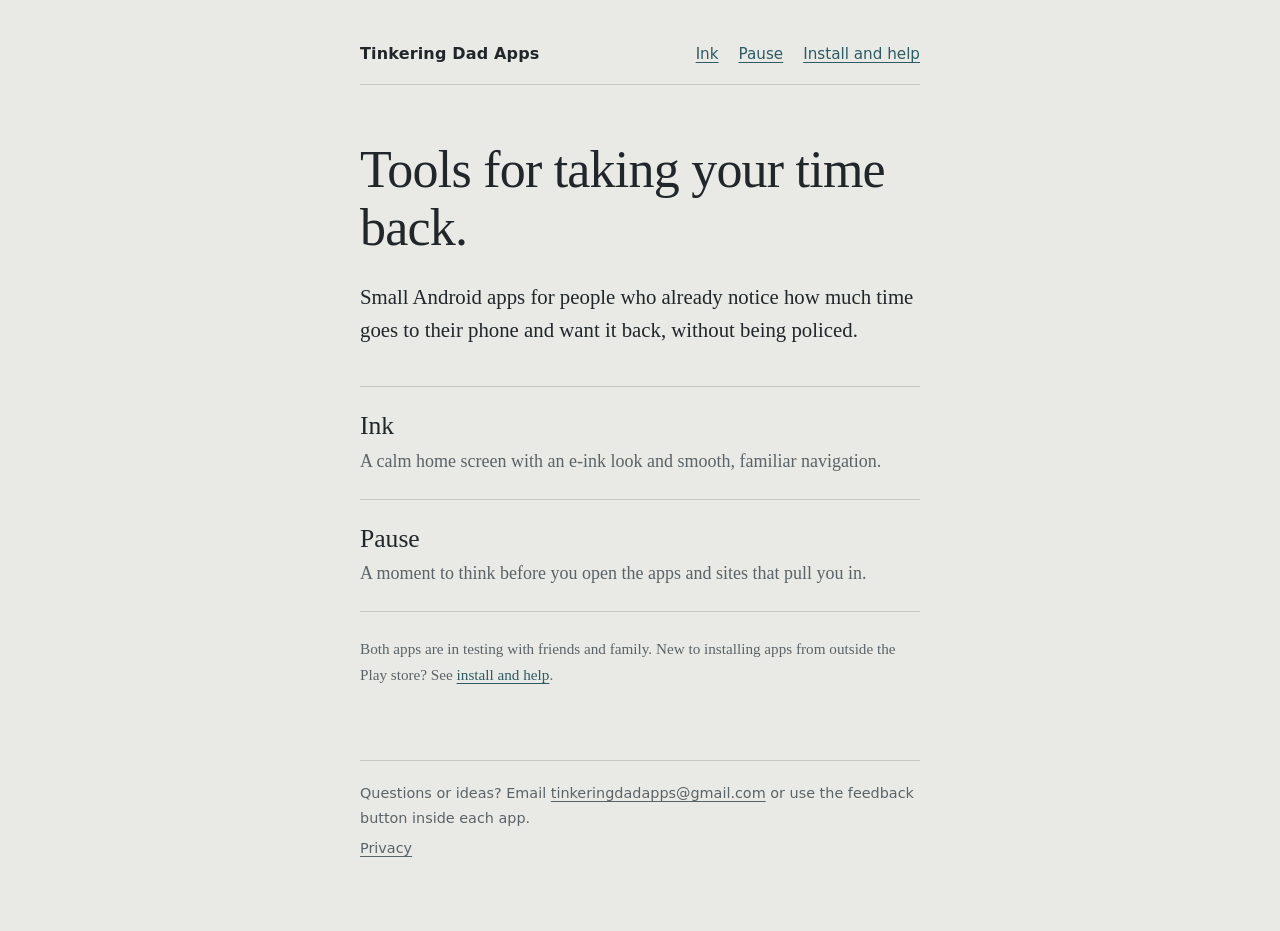
==== index.html @ a3c0f444 "Add site files" ====
<!doctype html><html lang="en"><head><meta charset="utf-8"><meta name="viewport" content="width=device-width, initial-scale=1"><link rel="stylesheet" href="style.css"><title>Tinkering Dad Apps</title><meta name="description" content="Small Android apps for taking your time back from your phone."></head><body><div class="wrap"><header class="site"><a class="name" href="index.html">Tinkering Dad Apps</a><nav><a href="ink.html">Ink</a><a href="pause.html">Pause</a><a href="help.html">Install and help</a></nav></header>
<main>
<h1>Tools for taking your time back.</h1>
<p class="lede">Small Android apps for people who already notice how much time goes to their phone and want it back, without being policed.</p>
<ul class="apps">
<li><a href="ink.html"><span class="t">Ink</span><span class="d">A calm home screen with an e-ink look and smooth, familiar navigation.</span></a></li>
<li><a href="pause.html"><span class="t">Pause</span><span class="d">A moment to think before you open the apps and sites that pull you in.</span></a></li>
</ul>
<p class="muted small" style="margin-top:1.5rem">Both apps are in testing with friends and family. New to installing apps from outside the Play store? See <a href="help.html">install and help</a>.</p>
</main><footer class="site"><p>Questions or ideas? Email <a href="mailto:tinkeringdadapps@gmail.com">tinkeringdadapps@gmail.com</a> or use the feedback button inside each app.</p><p><a href="privacy.html">Privacy</a></p></footer></div></body></html>
---- style.css ----
:root{
  --paper:#E9EAE5;
  --sheet:#F3F4F0;
  --ink:#20262A;
  --muted:#5A6368;
  --rule:#C3C7C1;
  --accent:#2E5A63;
  --serif:"Iowan Old Style","Palatino Linotype",Palatino,"Book Antiqua",Georgia,serif;
  --sans:system-ui,-apple-system,"Segoe UI",Roboto,sans-serif;
}
*{box-sizing:border-box}
html{-webkit-text-size-adjust:100%}
body{margin:0;background:var(--paper);color:var(--ink);font-family:var(--serif);font-size:1.125rem;line-height:1.7}
.wrap{max-width:38rem;margin:0 auto;padding:2.5rem 1.5rem 4rem}
header.site{display:flex;justify-content:space-between;align-items:baseline;gap:1rem;flex-wrap:wrap;padding-bottom:1rem;border-bottom:1px solid var(--rule);margin-bottom:3.5rem}
header.site a.name{font-family:var(--sans);font-size:1rem;font-weight:600;color:var(--ink);text-decoration:none;letter-spacing:.01em}
header.site nav{display:flex;gap:1.25rem;font-family:var(--sans);font-size:.95rem}
a{color:var(--accent);text-underline-offset:.2em}
a:hover{color:var(--ink)}
a:focus-visible,.button:focus-visible{outline:3px solid var(--accent);outline-offset:3px;border-radius:2px}
h1{font-size:clamp(2.25rem,7vw,3.25rem);line-height:1.12;font-weight:400;margin:0 0 1.5rem;letter-spacing:-.015em}
h2{font-size:1.5rem;line-height:1.3;font-weight:400;margin:3rem 0 .75rem}
p{margin:0 0 1.1rem}
.lede{font-size:1.3rem;line-height:1.55;color:var(--ink);margin-bottom:2.5rem}
.muted{color:var(--muted)}
.small{font-size:.95rem}
.apps{list-style:none;margin:0;padding:0;border-top:1px solid var(--rule)}
.apps li{border-bottom:1px solid var(--rule)}
.apps a{display:block;padding:1.4rem 0;text-decoration:none;color:var(--ink)}
.apps a:hover .t{text-decoration:underline;text-underline-offset:.2em}
.apps .t{display:block;font-size:1.6rem;line-height:1.3}
.apps .d{display:block;color:var(--muted);margin-top:.2rem}
.button{display:inline-block;font-family:var(--sans);font-size:1rem;font-weight:600;padding:.85rem 1.4rem;background:var(--ink);color:var(--sheet);text-decoration:none;border-radius:4px;margin:.5rem 0 1rem}
.button:hover{background:#000;color:#fff}
.note{background:var(--sheet);border:1px solid var(--rule);border-radius:4px;padding:1rem 1.25rem;font-size:1rem;margin:1.5rem 0}
.note p:last-child{margin-bottom:0}
ol.steps{padding-left:1.4rem;margin:0 0 1.5rem}
ol.steps li{margin-bottom:.9rem;padding-left:.3rem}
dl.faq dt{font-weight:600;margin-top:1.5rem}
dl.faq dd{margin:.25rem 0 0}
footer.site{margin-top:4.5rem;padding-top:1.25rem;border-top:1px solid var(--rule);font-family:var(--sans);font-size:.9rem;color:var(--muted)}
footer.site a{color:var(--muted)}
footer.site p{margin:0 0 .4rem}
@media (max-width:30rem){body{font-size:1.0625rem}.wrap{padding:1.5rem 1.25rem 3rem}header.site{margin-bottom:2.5rem}}
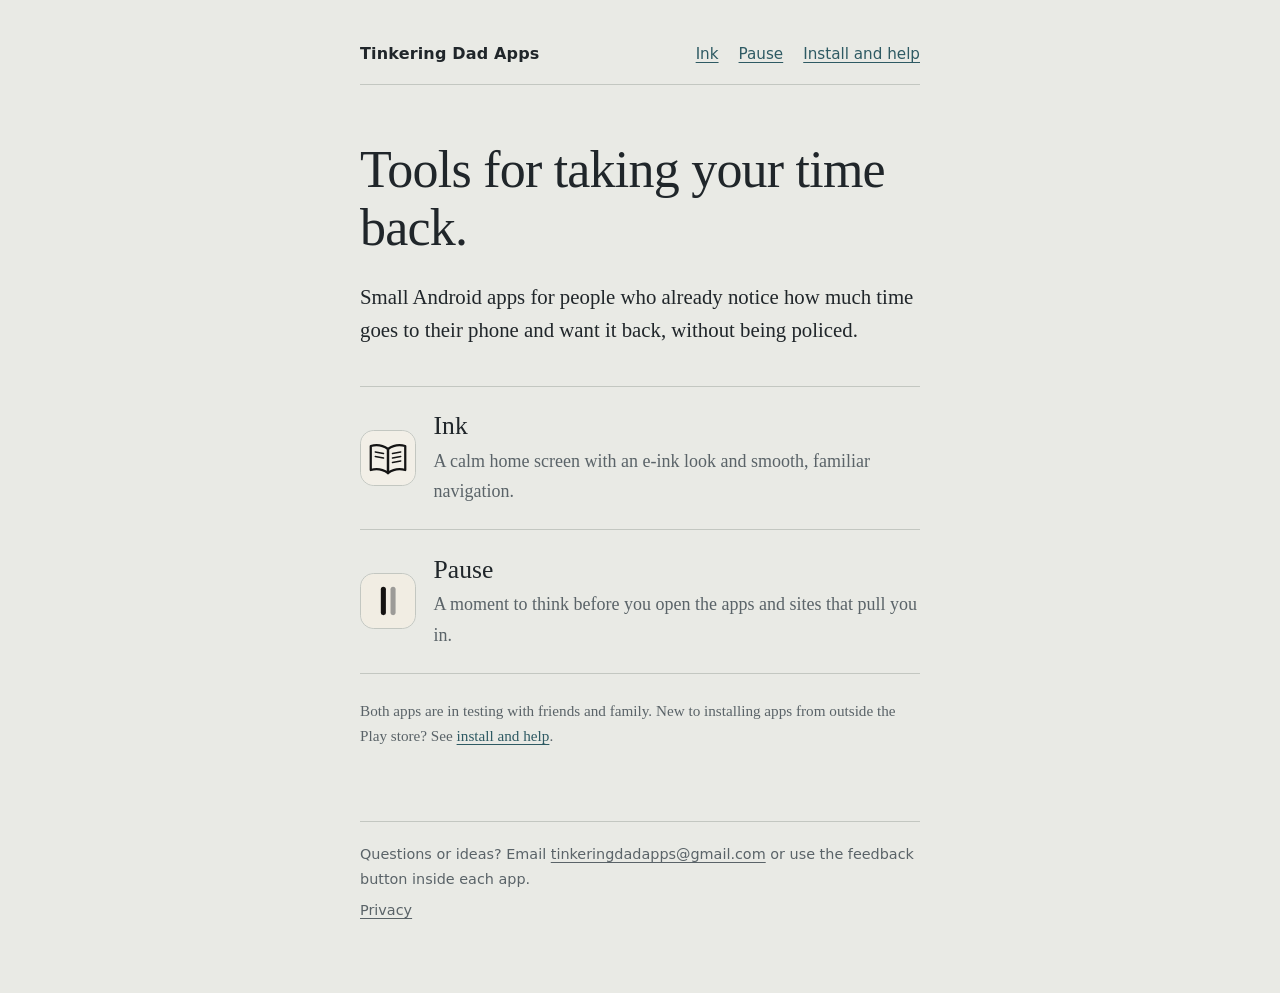
==== commit 67309186: "Add app icons, hold downloads until release, update Pause history text" ====
--- a/index.html
+++ b/index.html
@@ -3,8 +3,8 @@
 <h1>Tools for taking your time back.</h1>
 <p class="lede">Small Android apps for people who already notice how much time goes to their phone and want it back, without being policed.</p>
 <ul class="apps">
-<li><a href="ink.html"><span class="t">Ink</span><span class="d">A calm home screen with an e-ink look and smooth, familiar navigation.</span></a></li>
-<li><a href="pause.html"><span class="t">Pause</span><span class="d">A moment to think before you open the apps and sites that pull you in.</span></a></li>
+<li><a href="ink.html"><img class="ic" src="ink-icon.svg" alt="" width="56" height="56"><span class="txt"><span class="t">Ink</span><span class="d">A calm home screen with an e-ink look and smooth, familiar navigation.</span></span></a></li>
+<li><a href="pause.html"><img class="ic" src="pause-icon.svg" alt="" width="56" height="56"><span class="txt"><span class="t">Pause</span><span class="d">A moment to think before you open the apps and sites that pull you in.</span></span></a></li>
 </ul>
 <p class="muted small" style="margin-top:1.5rem">Both apps are in testing with friends and family. New to installing apps from outside the Play store? See <a href="help.html">install and help</a>.</p>
 </main><footer class="site"><p>Questions or ideas? Email <a href="mailto:tinkeringdadapps@gmail.com">tinkeringdadapps@gmail.com</a> or use the feedback button inside each app.</p><p><a href="privacy.html">Privacy</a></p></footer></div></body></html>
--- a/style.css
+++ b/style.css
@@ -26,12 +26,15 @@
 .small{font-size:.95rem}
 .apps{list-style:none;margin:0;padding:0;border-top:1px solid var(--rule)}
 .apps li{border-bottom:1px solid var(--rule)}
-.apps a{display:block;padding:1.4rem 0;text-decoration:none;color:var(--ink)}
+.apps a{display:flex;align-items:center;gap:1.1rem;padding:1.4rem 0;text-decoration:none;color:var(--ink)}
+.apps .ic{flex:none;width:3.5rem;height:3.5rem;border-radius:.85rem;border:1px solid var(--rule)}
+.apps .txt{display:block;min-width:0}
 .apps a:hover .t{text-decoration:underline;text-underline-offset:.2em}
 .apps .t{display:block;font-size:1.6rem;line-height:1.3}
 .apps .d{display:block;color:var(--muted);margin-top:.2rem}
 .button{display:inline-block;font-family:var(--sans);font-size:1rem;font-weight:600;padding:.85rem 1.4rem;background:var(--ink);color:var(--sheet);text-decoration:none;border-radius:4px;margin:.5rem 0 1rem}
 .button:hover{background:#000;color:#fff}
+.button.off,.button.off:hover{background:var(--sheet);color:var(--muted);border:1px solid var(--rule);cursor:default}
 .note{background:var(--sheet);border:1px solid var(--rule);border-radius:4px;padding:1rem 1.25rem;font-size:1rem;margin:1.5rem 0}
 .note p:last-child{margin-bottom:0}
 ol.steps{padding-left:1.4rem;margin:0 0 1.5rem}
